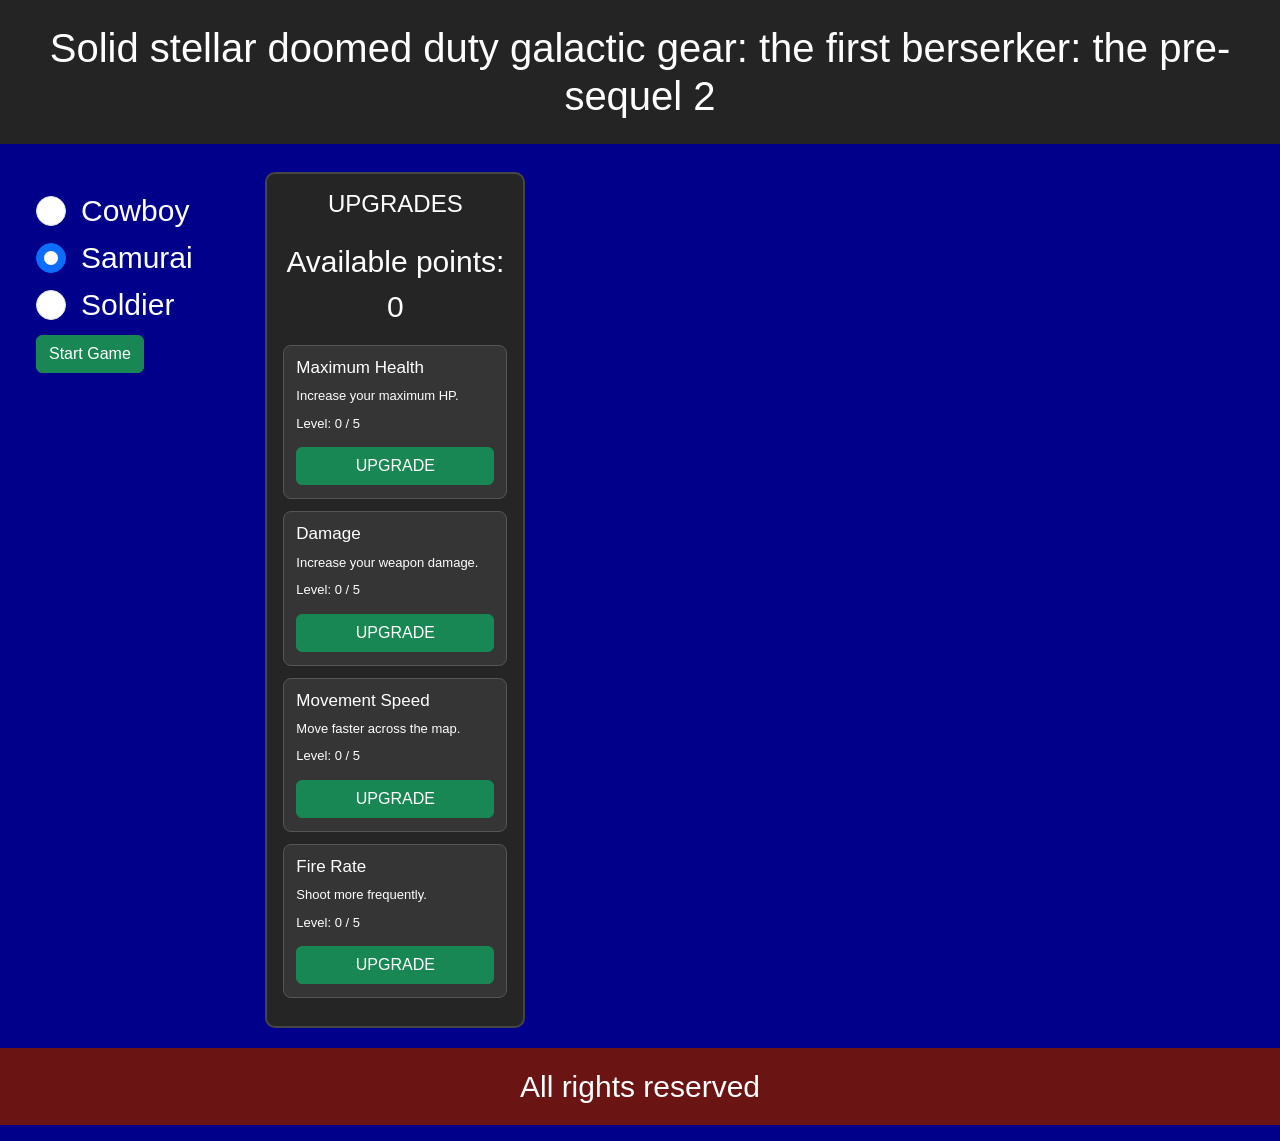
==== index.html @ cb4a583c "AAAAAAAAAAAAAAAAHHHHHHHH" ====
<!DOCTYPE html>
<html lang="en">
<head>
    <meta charset="UTF-8">
    <meta name="viewport" content="width=device-width, initial-scale=1.0">
    <link rel="stylesheet" href="css/bootstrap.min.css">
    <link rel="stylesheet" href="css/style.css">
    <title>Document</title>
</head>
<body>
    <header> <h1 class="p-4 text-center">Solid stellar doomed duty galactic gear: the first berserker: the pre-sequel 2</h1></header>
    <main>
        <section class="p-3">
         <div class="form-check">
    <input class="form-check-input" type="radio"
        name="character" id="cowboy" value="cowboy">
    <label class="form-check-label" for="cowboy">Cowboy</label>
</div>
<div class="form-check">
    <input class="form-check-input" type="radio"
        name="character" id="samurai" value="samurai" checked>
    <label class="form-check-label" for="samurai">Samurai</label>
</div>
<div class="form-check form-check-inline">
    <input class="form-check-input" type="radio" name="character" id="soldier" value="soldier">
    <label class="form-check-label" for="soldier">Soldier</label>
</div>
<button class="btn btn-success start" type="button">Start Game</button>
</div>
        </section>
    <aside class="upgrades p-3">
    <h2 class="text-center">UPGRADES</h2>
    <p class="text-center">Available points: <span>0</span></p>
    <div class="upgrade-list">
        <div class="upgrade-card">
            <h3>Maximum Health</h3>
            <p>Increase your maximum HP.</p>
            <p>Level: 0 / 5</p>
            <button class="btn btn-success">UPGRADE</button>
        </div>
        <div class="upgrade-card">
            <h3>Damage</h3>
            <p>Increase your weapon damage.</p>
            <p>Level: 0 / 5</p>
            <button class="btn btn-success">UPGRADE</button>
        </div>
        <div class="upgrade-card">
            <h3>Movement Speed</h3>
            <p>Move faster across the map.</p>
            <p>Level: 0 / 5</p>
            <button class="btn btn-success">UPGRADE</button>
        </div>
        <div class="upgrade-card">
            <h3>Fire Rate</h3>
            <p>Shoot more frequently.</p>
            <p>Level: 0 / 5</p>
            <button class="btn btn-success">UPGRADE</button>
        </div>
    </div>
</aside>
     <section class="gameArea">
    <canvas id="gameCanvas" width="1000" height="800"></canvas>
    <div class="gameObjects"></div>
</section>
    </main>
        <footer><p class="text-center p-3">All rights reserved</p></footer>
    <script src="js/bootstrap.bundle.min.js"></script>
    <script src="js/Cowboy.js"></script>    
    <script src="js/Bullet.js"></script>
    <script src="js/Soldier.js"></script>    
    <script src="js/Outlaw.js"></script>    
    <script src="js/Samurai.js"></script>    
    <script src="js/script.js"></script>
</body>
</html>
---- css/style.css ----
@import url("https://cdn.jsdelivr.net/npm/bootstrap-icons@1.13.1/font/bootstrap-icons.min.css");
@import url('https://fonts.cdnfonts.com/css/amazdoom');

body{
    font-family: 'AmazDooMLeft2', sans-serif;
    font-family: 'AmazDooMLeftOutline', sans-serif;
    font-family: 'AmazDooMLeft', sans-serif;
    font-family: 'AmazDooMRight2', sans-serif;
    font-family: 'AmazDooMRightOutline', sans-serif;
    font-family: 'AmazDooMRight', sans-serif;
    font-style: normal;
    font-weight: 400;
    font-size: 30px;
    line-height: 1.5;
    background-color: #00008b !important;
    text-shadow: solid 2px #ff0000;
    color: #fff;
}

footer{
    background-color: #6b1414;
}

header{
    background-color: #242424;
}

main{
    display: flex;
    gap: 20px;
    padding: 20px;
    align-items: flex-start;
}

.upgrades{
    width: 260px;
    min-width: 260px;
    background-color: #252525;
    border: 2px solid #454545;
    border-radius: 10px;
}

.upgrades h2{
    font-size: 24px;
    margin-bottom: 20px;
}

.upgrade-card{
    background-color: #353535;
    border: 1px solid #555555;
    border-radius: 8px;
    padding: 12px;
    margin-bottom: 12px;
}

.upgrade-card h3{
    font-size: 17px;
}

.upgrade-card p{
    font-size: 13px;
    margin-bottom: 8px;
}

.upgrade-card button{
    width: 100%;
}

.gameArea{
    position: relative;
    width: 1000px;
    max-width: 100%;
    flex: 0 1 1000px;
    overflow: hidden;
}

#gameCanvas{
    display: block;
    width: 100%;
    height: auto;
    background-size: 100% 100%;
    background-position: center;
    background-repeat: no-repeat;
    cursor: crosshair;
}

.gameObjects{
    position: absolute;
    top: 0;
    left: 0;
    width: 100%;
    height: 100%;
    pointer-events: none;
}

.soldier{
    position: absolute;
    width: 60px;
    height: 60px;
    background-size: contain;
    background-position: center;
    background-repeat: no-repeat;
}

.bullet{
    position: absolute;
    width: 20px;
    height: 10px;
    background-size: contain;
    background-position: center;
    background-repeat: no-repeat;
    pointer-events: none;
}
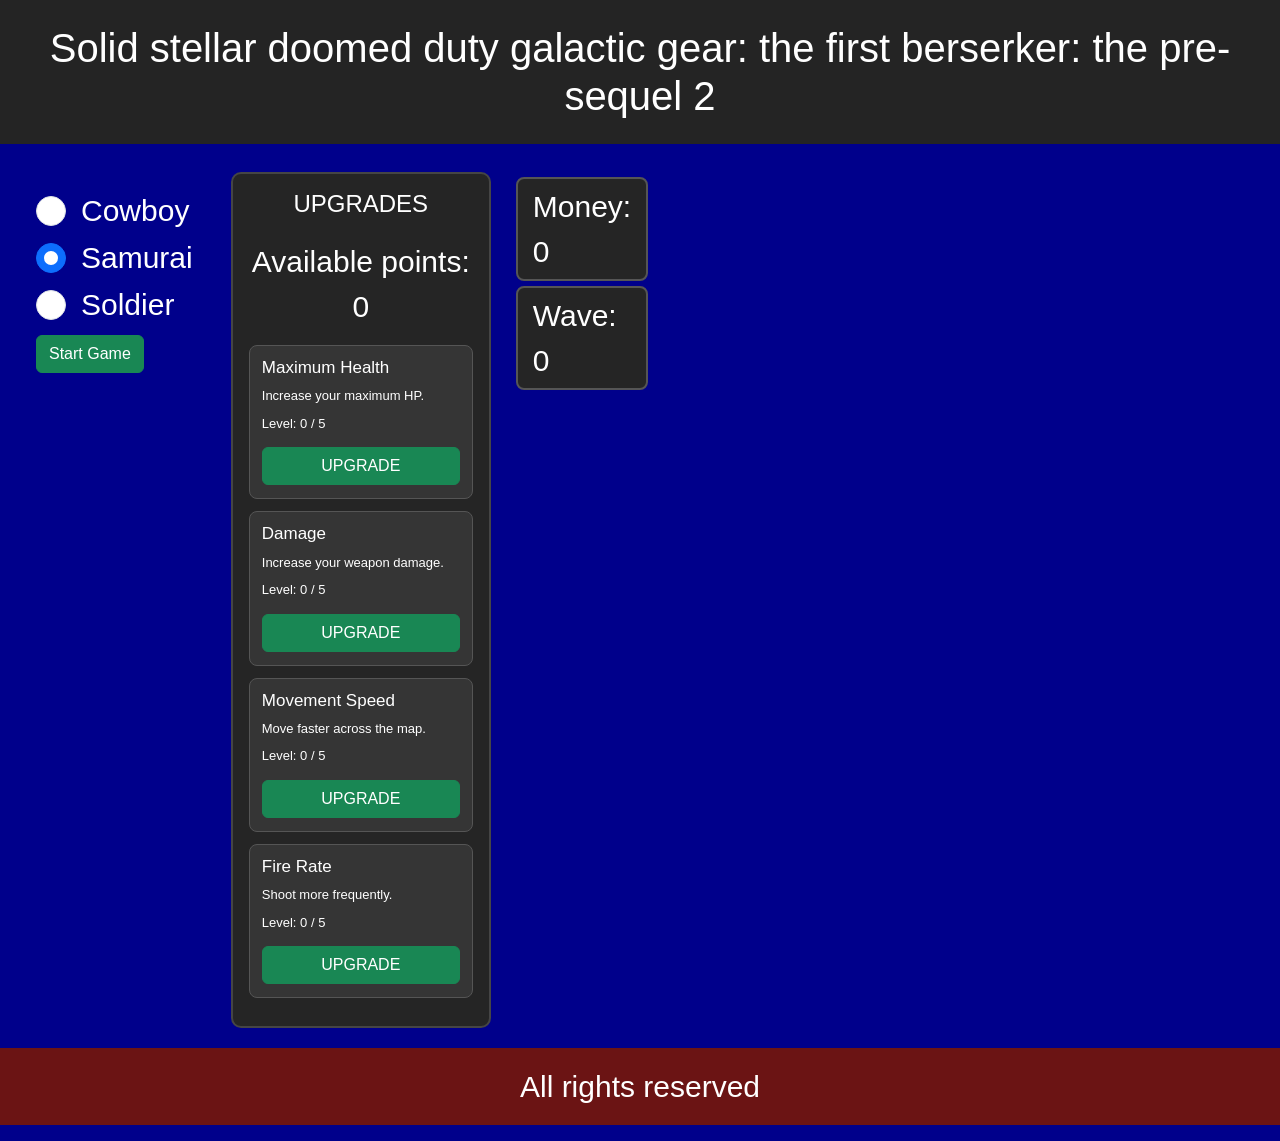
==== commit aeb272ec: "." ====
--- a/index.html
+++ b/index.html
@@ -58,6 +58,15 @@
         </div>
     </div>
 </aside>
+<div class="gameInfo">
+    <div class="moneyDisplay">
+        Money: <span class="money">0</span>
+    </div>
+
+    <div class="waveDisplay">
+        Wave: <span class="wave">0</span>
+    </div>
+</div>
      <section class="gameArea">
     <canvas id="gameCanvas" width="1000" height="800"></canvas>
     <div class="gameObjects"></div>
@@ -65,11 +74,12 @@
     </main>
         <footer><p class="text-center p-3">All rights reserved</p></footer>
     <script src="js/bootstrap.bundle.min.js"></script>
-    <script src="js/Cowboy.js"></script>    
+    <script src="js/Cowboy.js"></script>
     <script src="js/Bullet.js"></script>
-    <script src="js/Soldier.js"></script>    
-    <script src="js/Outlaw.js"></script>    
-    <script src="js/Samurai.js"></script>    
+    <script src="js/Soldier.js"></script>
+    <script src="js/Enemy.js"></script>
+    <script src="js/Outlaw.js"></script>
+    <script src="js/Samurai.js"></script>
     <script src="js/script.js"></script>
 </body>
 </html>
--- a/css/style.css
+++ b/css/style.css
@@ -1,7 +1,5 @@
-
 @import url("https://cdn.jsdelivr.net/npm/bootstrap-icons@1.13.1/font/bootstrap-icons.min.css");
 @import url('https://fonts.cdnfonts.com/css/amazdoom');
-
 body{
     font-family: 'AmazDooMLeft2', sans-serif;
     font-family: 'AmazDooMLeftOutline', sans-serif;
@@ -17,22 +15,18 @@
     text-shadow: solid 2px #ff0000;
     color: #fff;
 }
-
 footer{
     background-color: #6b1414;
 }
-
 header{
     background-color: #242424;
 }
-
 main{
     display: flex;
     gap: 20px;
     padding: 20px;
     align-items: flex-start;
 }
-
 .upgrades{
     width: 260px;
     min-width: 260px;
@@ -40,12 +34,10 @@
     border: 2px solid #454545;
     border-radius: 10px;
 }
-
 .upgrades h2{
     font-size: 24px;
     margin-bottom: 20px;
 }
-
 .upgrade-card{
     background-color: #353535;
     border: 1px solid #555555;
@@ -53,20 +45,16 @@
     padding: 12px;
     margin-bottom: 12px;
 }
-
 .upgrade-card h3{
     font-size: 17px;
 }
-
 .upgrade-card p{
     font-size: 13px;
     margin-bottom: 8px;
 }
-
 .upgrade-card button{
     width: 100%;
 }
-
 .gameArea{
     position: relative;
     width: 1000px;
@@ -74,7 +62,6 @@
     flex: 0 1 1000px;
     overflow: hidden;
 }
-
 #gameCanvas{
     display: block;
     width: 100%;
@@ -84,7 +71,6 @@
     background-repeat: no-repeat;
     cursor: crosshair;
 }
-
 .gameObjects{
     position: absolute;
     top: 0;
@@ -93,7 +79,6 @@
     height: 100%;
     pointer-events: none;
 }
-
 .soldier{
     position: absolute;
     width: 60px;
@@ -102,7 +87,6 @@
     background-position: center;
     background-repeat: no-repeat;
 }
-
 .bullet{
     position: absolute;
     width: 20px;
@@ -112,3 +96,26 @@
     background-repeat: no-repeat;
     pointer-events: none;
 }
+.enemy{
+    position: absolute;
+    background-size: contain;
+    background-position: center;
+    background-repeat: no-repeat;
+    pointer-events: none;
+}
+.fireball{
+    position: absolute;
+    width: 15px;
+    height: 15px;
+    background-size: contain;
+    background-position: center;
+    background-repeat: no-repeat;
+    pointer-events: none;
+}
+.moneyDisplay,.waveDisplay{
+    background-color: #252525;
+    border: 2px solid #555555;
+    border-radius: 8px;
+    padding: 5px 15px;
+    margin: 5px;
+}
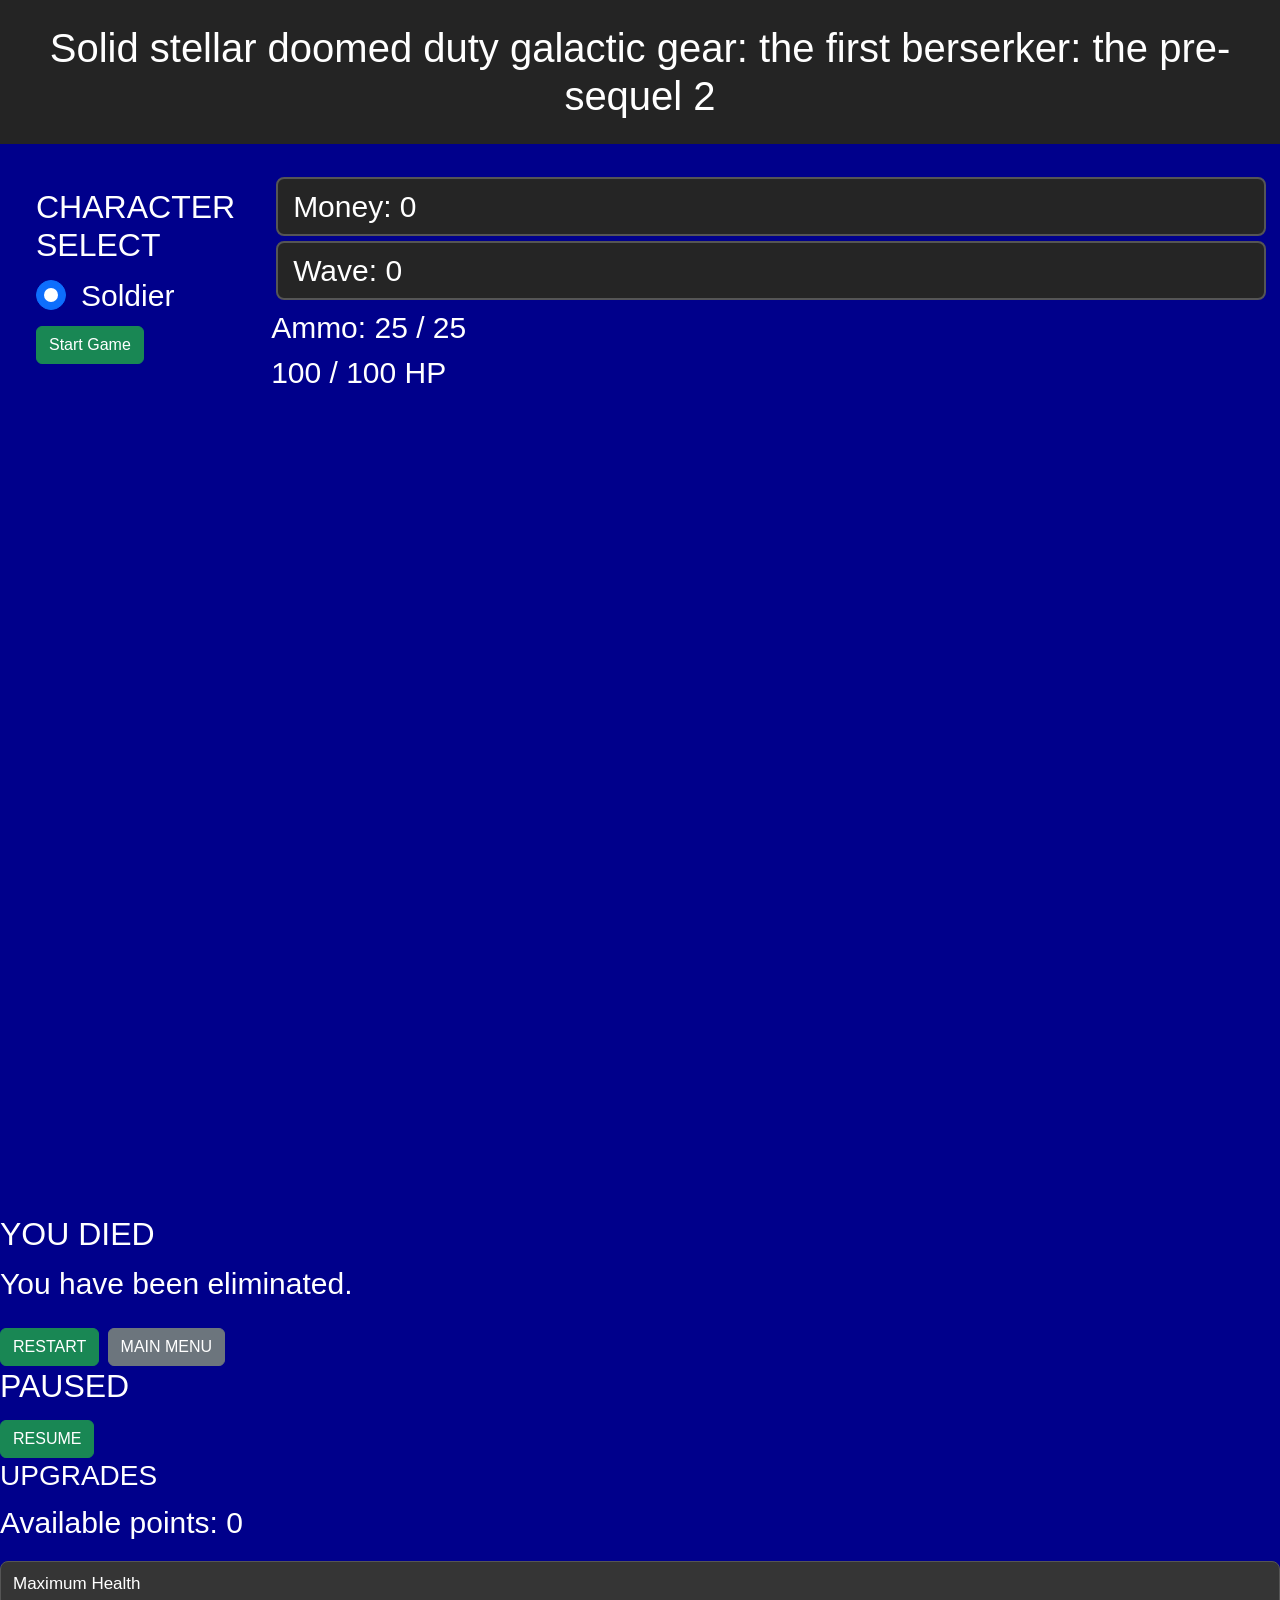
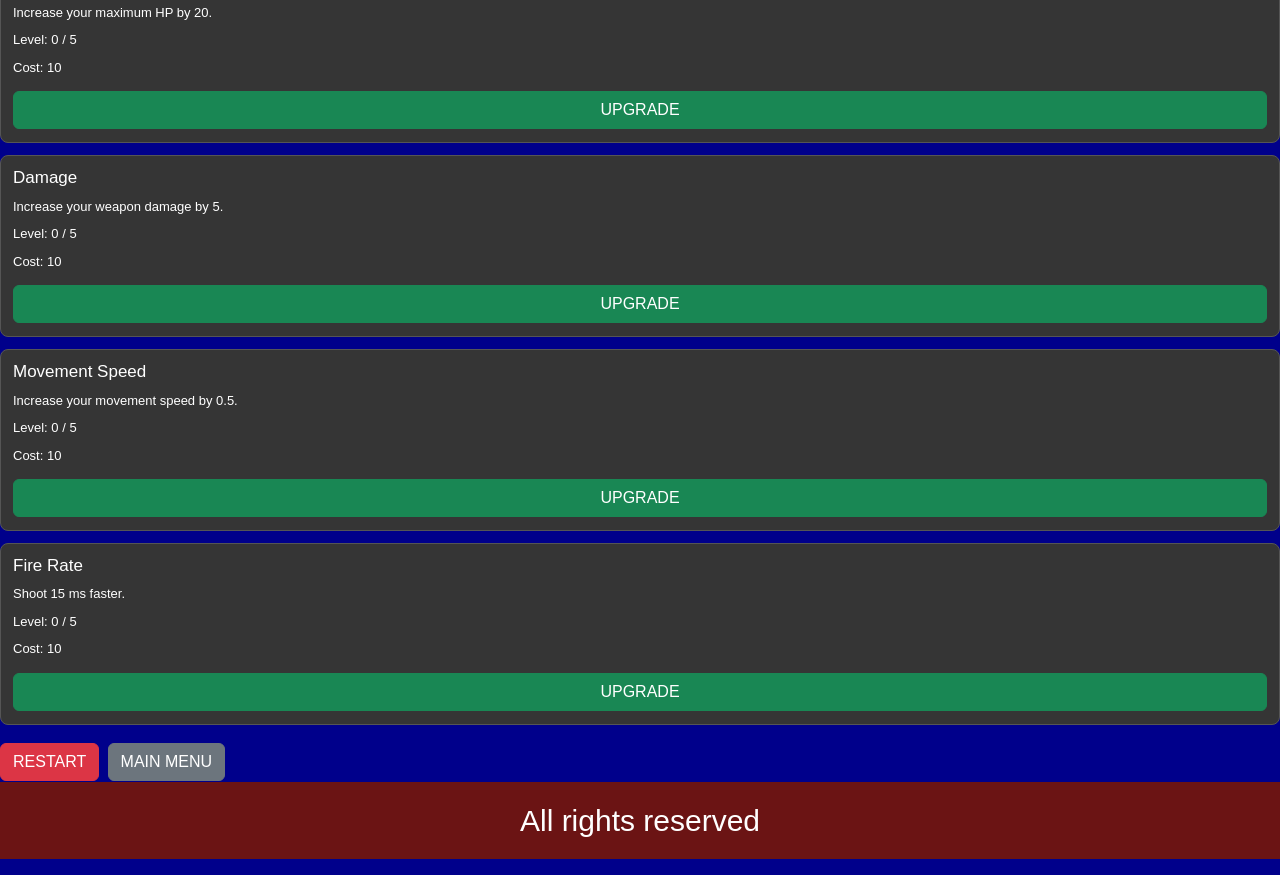
==== commit 00be1f85: "sok minden képek, html" ====
--- a/index.html
+++ b/index.html
@@ -5,81 +5,99 @@
     <meta name="viewport" content="width=device-width, initial-scale=1.0">
     <link rel="stylesheet" href="css/bootstrap.min.css">
     <link rel="stylesheet" href="css/style.css">
-    <title>Document</title>
+    <title>Solid Stellar</title>
 </head>
 <body>
-    <header> <h1 class="p-4 text-center">Solid stellar doomed duty galactic gear: the first berserker: the pre-sequel 2</h1></header>
+    <header>
+        <h1 class="p-4 text-center">Solid stellar doomed duty galactic gear: the first berserker: the pre-sequel 2</h1>
+    </header>
     <main>
-        <section class="p-3">
-         <div class="form-check">
-    <input class="form-check-input" type="radio"
-        name="character" id="cowboy" value="cowboy">
-    <label class="form-check-label" for="cowboy">Cowboy</label>
-</div>
-<div class="form-check">
-    <input class="form-check-input" type="radio"
-        name="character" id="samurai" value="samurai" checked>
-    <label class="form-check-label" for="samurai">Samurai</label>
-</div>
-<div class="form-check form-check-inline">
-    <input class="form-check-input" type="radio" name="character" id="soldier" value="soldier">
-    <label class="form-check-label" for="soldier">Soldier</label>
-</div>
-<button class="btn btn-success start" type="button">Start Game</button>
-</div>
+        <section class="mainMenu p-3">
+            <h2>CHARACTER SELECT</h2>
+            <div class="form-check">
+                <input class="form-check-input" type="radio" name="character" id="soldier" value="soldier" checked>
+                <label class="form-check-label" for="soldier">Soldier</label>
+            </div>
+            <button class="btn btn-success start" type="button">Start Game</button>
         </section>
-    <aside class="upgrades p-3">
-    <h2 class="text-center">UPGRADES</h2>
-    <p class="text-center">Available points: <span>0</span></p>
-    <div class="upgrade-list">
-        <div class="upgrade-card">
-            <h3>Maximum Health</h3>
-            <p>Increase your maximum HP.</p>
-            <p>Level: 0 / 5</p>
-            <button class="btn btn-success">UPGRADE</button>
-        </div>
-        <div class="upgrade-card">
-            <h3>Damage</h3>
-            <p>Increase your weapon damage.</p>
-            <p>Level: 0 / 5</p>
-            <button class="btn btn-success">UPGRADE</button>
-        </div>
-        <div class="upgrade-card">
-            <h3>Movement Speed</h3>
-            <p>Move faster across the map.</p>
-            <p>Level: 0 / 5</p>
-            <button class="btn btn-success">UPGRADE</button>
-        </div>
-        <div class="upgrade-card">
-            <h3>Fire Rate</h3>
-            <p>Shoot more frequently.</p>
-            <p>Level: 0 / 5</p>
-            <button class="btn btn-success">UPGRADE</button>
+
+        <section class="gameSection">
+            <div class="gameInfo">
+                <div class="moneyDisplay">Money: <span class="money">0</span></div>
+                <div class="waveDisplay">Wave: <span class="wave">0</span></div>
+                <div class="ammoDisplay">Ammo: <span class="ammo">25 / 25</span></div>
+                <div class="healthDisplay">
+                    <div class="healthBar">
+                        <div class="healthFill"></div>
+                    </div>
+                    <span class="healthText">100 / 100 HP</span>
+                </div>
+            </div>
+            <section class="gameArea">
+                <canvas id="gameCanvas" width="1000" height="800"></canvas>
+                <div class="gameObjects"></div>
+            </section>
+        </section>
+    </main>
+
+    <div class="modalOverlay deathOverlay">
+        <div class="gameModal">
+            <h2 class="deathTitle">YOU DIED</h2>
+            <p>You have been eliminated.</p>
+            <button class="btn btn-success restartButton">RESTART</button>
+            <button class="btn btn-secondary menuButton">MAIN MENU</button>
         </div>
     </div>
-</aside>
-<div class="gameInfo">
-    <div class="moneyDisplay">
-        Money: <span class="money">0</span>
+
+    <div class="modalOverlay pauseOverlay">
+        <div class="gameModal pauseModal">
+            <h2>PAUSED</h2>
+            <button class="btn btn-success resumeButton">RESUME</button>
+            <h3>UPGRADES</h3>
+            <p>Available points: <span class="upgradeMoney">0</span></p>
+            <div class="upgrade-list">
+                <div class="upgrade-card">
+                    <h3>Maximum Health</h3>
+                    <p>Increase your maximum HP by 20.</p>
+                    <p>Level: <span class="healthLevel">0</span> / 5</p>
+                    <p>Cost: <span class="healthCost">10</span></p>
+                    <button class="btn btn-success healthUpgrade">UPGRADE</button>
+                </div>
+                <div class="upgrade-card">
+                    <h3>Damage</h3>
+                    <p>Increase your weapon damage by 5.</p>
+                    <p>Level: <span class="damageLevel">0</span> / 5</p>
+                    <p>Cost: <span class="damageCost">10</span></p>
+                    <button class="btn btn-success damageUpgrade">UPGRADE</button>
+                </div>
+                <div class="upgrade-card">
+                    <h3>Movement Speed</h3>
+                    <p>Increase your movement speed by 0.5.</p>
+                    <p>Level: <span class="speedLevel">0</span> / 5</p>
+                    <p>Cost: <span class="speedCost">10</span></p>
+                    <button class="btn btn-success speedUpgrade">UPGRADE</button>
+                </div>
+                <div class="upgrade-card">
+                    <h3>Fire Rate</h3>
+                    <p>Shoot 15 ms faster.</p>
+                    <p>Level: <span class="fireRateLevel">0</span> / 5</p>
+                    <p>Cost: <span class="fireRateCost">10</span></p>
+                    <button class="btn btn-success fireRateUpgrade">UPGRADE</button>
+                </div>
+            </div>
+            <button class="btn btn-danger restartButton">RESTART</button>
+            <button class="btn btn-secondary menuButton">MAIN MENU</button>
+        </div>
     </div>
 
-    <div class="waveDisplay">
-        Wave: <span class="wave">0</span>
-    </div>
-</div>
-     <section class="gameArea">
-    <canvas id="gameCanvas" width="1000" height="800"></canvas>
-    <div class="gameObjects"></div>
-</section>
-    </main>
-        <footer><p class="text-center p-3">All rights reserved</p></footer>
+    <footer>
+        <p class="text-center p-3">All rights reserved</p>
+    </footer>
+
     <script src="js/bootstrap.bundle.min.js"></script>
-    <script src="js/Cowboy.js"></script>
     <script src="js/Bullet.js"></script>
     <script src="js/Soldier.js"></script>
     <script src="js/Enemy.js"></script>
-    <script src="js/Outlaw.js"></script>
-    <script src="js/Samurai.js"></script>
     <script src="js/script.js"></script>
 </body>
-</html>+</html>
--- a/css/style.css
+++ b/css/style.css
@@ -81,8 +81,8 @@
 }
 .soldier{
     position: absolute;
-    width: 60px;
-    height: 60px;
+    width: 80px;
+    height: 80px;
     background-size: contain;
     background-position: center;
     background-repeat: no-repeat;
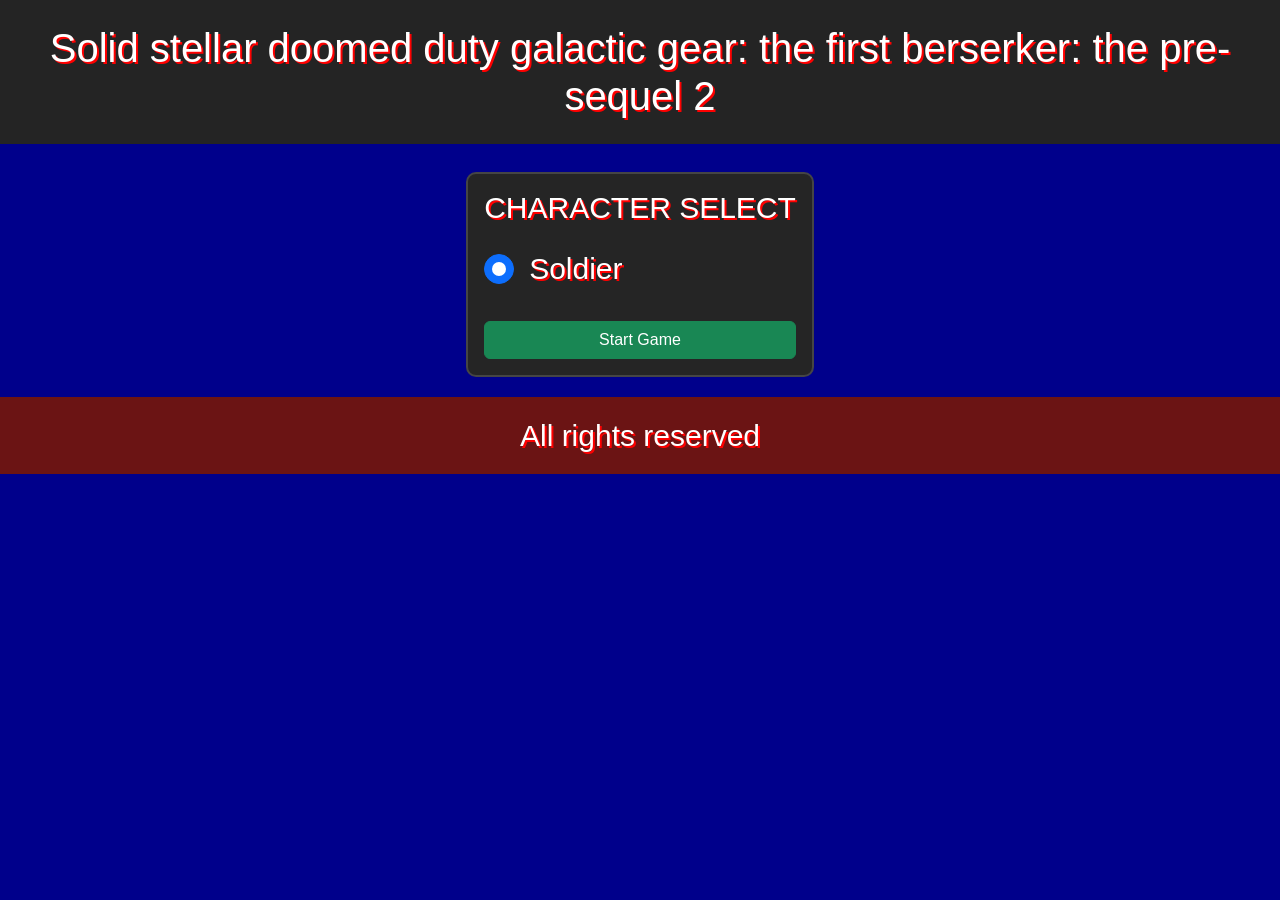
==== commit 22e02658: "." ====
--- a/index.html
+++ b/index.html
@@ -5,7 +5,7 @@
     <meta name="viewport" content="width=device-width, initial-scale=1.0">
     <link rel="stylesheet" href="css/bootstrap.min.css">
     <link rel="stylesheet" href="css/style.css">
-    <title>Solid Stellar</title>
+    <title>Solid Stellar</title>    
 </head>
 <body>
     <header>
@@ -89,11 +89,9 @@
             <button class="btn btn-secondary menuButton">MAIN MENU</button>
         </div>
     </div>
-
     <footer>
         <p class="text-center p-3">All rights reserved</p>
     </footer>
-
     <script src="js/bootstrap.bundle.min.js"></script>
     <script src="js/Bullet.js"></script>
     <script src="js/Soldier.js"></script>
--- a/css/style.css
+++ b/css/style.css
@@ -1,19 +1,15 @@
 @import url("https://cdn.jsdelivr.net/npm/bootstrap-icons@1.13.1/font/bootstrap-icons.min.css");
 @import url('https://fonts.cdnfonts.com/css/amazdoom');
+
 body{
-    font-family: 'AmazDooMLeft2', sans-serif;
-    font-family: 'AmazDooMLeftOutline', sans-serif;
     font-family: 'AmazDooMLeft', sans-serif;
-    font-family: 'AmazDooMRight2', sans-serif;
-    font-family: 'AmazDooMRightOutline', sans-serif;
-    font-family: 'AmazDooMRight', sans-serif;
     font-style: normal;
     font-weight: 400;
     font-size: 30px;
     line-height: 1.5;
     background-color: #00008b !important;
-    text-shadow: solid 2px #ff0000;
     color: #fff;
+    text-shadow: 2px 2px #ff0000;
 }
 footer{
     background-color: #6b1414;
@@ -23,43 +19,37 @@
 }
 main{
     display: flex;
-    gap: 20px;
+    justify-content: center;
     padding: 20px;
-    align-items: flex-start;
-}
-.upgrades{
-    width: 260px;
-    min-width: 260px;
+}
+.mainMenu{
     background-color: #252525;
     border: 2px solid #454545;
     border-radius: 10px;
-}
-.upgrades h2{
-    font-size: 24px;
+    min-width: 300px;
+    text-align: center;
+}
+.mainMenu h2{
+    font-size: 30px;
     margin-bottom: 20px;
 }
-.upgrade-card{
-    background-color: #353535;
-    border: 1px solid #555555;
-    border-radius: 8px;
-    padding: 12px;
-    margin-bottom: 12px;
-}
-.upgrade-card h3{
-    font-size: 17px;
-}
-.upgrade-card p{
-    font-size: 13px;
-    margin-bottom: 8px;
-}
-.upgrade-card button{
-    width: 100%;
+.mainMenu .form-check{
+    text-align: left;
+    margin-bottom: 10px;
+}
+.mainMenu .start{
+    margin-top: 20px;
+    width: 100%;
+}
+.gameSection{
+    display: none;
+    width: 100%;
+    max-width: 1000px;
 }
 .gameArea{
     position: relative;
     width: 1000px;
     max-width: 100%;
-    flex: 0 1 1000px;
     overflow: hidden;
 }
 #gameCanvas{
@@ -81,8 +71,8 @@
 }
 .soldier{
     position: absolute;
-    width: 80px;
-    height: 80px;
+    width: 60px;
+    height: 60px;
     background-size: contain;
     background-position: center;
     background-repeat: no-repeat;
@@ -112,10 +102,114 @@
     background-repeat: no-repeat;
     pointer-events: none;
 }
-.moneyDisplay,.waveDisplay{
+.gameInfo{
+    display: flex;
+    align-items: center;
+    flex-wrap: wrap;
+    gap: 10px;
+    margin-bottom: 10px;
+}
+.moneyDisplay,.waveDisplay,.ammoDisplay,.healthDisplay{
     background-color: #252525;
     border: 2px solid #555555;
     border-radius: 8px;
     padding: 5px 15px;
-    margin: 5px;
+    font-size: 20px;
+}
+.healthDisplay{
+    display: flex;
+    align-items: center;
+    gap: 10px;
+}
+.healthBar{
+    width: 150px;
+    height: 18px;
+    background-color: #600000;
+    border: 2px solid #999;
+    border-radius: 5px;
+    overflow: hidden;
+}
+.healthFill{
+    width: 100%;
+    height: 100%;
+    background-color: #20c020;
+    transition: width 0.15s;
+}
+.healthText{
+    white-space: nowrap;
+}
+.modalOverlay{
+    display: none;
+    position: fixed;
+    z-index: 1000;
+    top: 0;
+    left: 0;
+    width: 100%;
+    height: 100%;
+    background-color: rgba(0,0,0,0.85);
+    justify-content: center;
+    align-items: center;
+    padding: 20px;
+}
+.gameModal{
+    background-color: #252525;
+    border: 3px solid #777;
+    border-radius: 12px;
+    padding: 30px;
+    width: 600px;
+    max-width: 100%;
+    max-height: 90vh;
+    overflow-y: auto;
+    text-align: center;
+}
+.gameModal h2{
+    font-size: 42px;
+    margin-bottom: 15px;
+}
+.deathTitle{
+    color: #e00000;
+}
+.gameModal h3{
+    font-size: 25px;
+    margin-top: 20px;
+}
+.gameModal > button{
+    width: 100%;
+    margin-top: 10px;
+}
+.upgrade-list{
+    display: grid;
+    grid-template-columns: 1fr 1fr;
+    gap: 12px;
+    margin-bottom: 15px;
+}
+.upgrade-card{
+    background-color: #353535;
+    border: 1px solid #555;
+    border-radius: 8px;
+    padding: 12px;
+}
+.upgrade-card h3{
+    font-size: 20px;
+    margin: 0 0 8px;
+}
+.upgrade-card p{
+    font-size: 15px;
+    margin-bottom: 5px;
+}
+.upgrade-card button{
+    width: 100%;
+    font-size: 16px;
+}
+@media(max-width: 600px){
+    .upgrade-list{
+        grid-template-columns: 1fr;
+    }
+    .gameInfo{
+        gap: 5px;
+    }
+    .moneyDisplay,.waveDisplay,.ammoDisplay,.healthDisplay{
+        font-size: 15px;
+        padding: 5px 8px;
+    }
 }
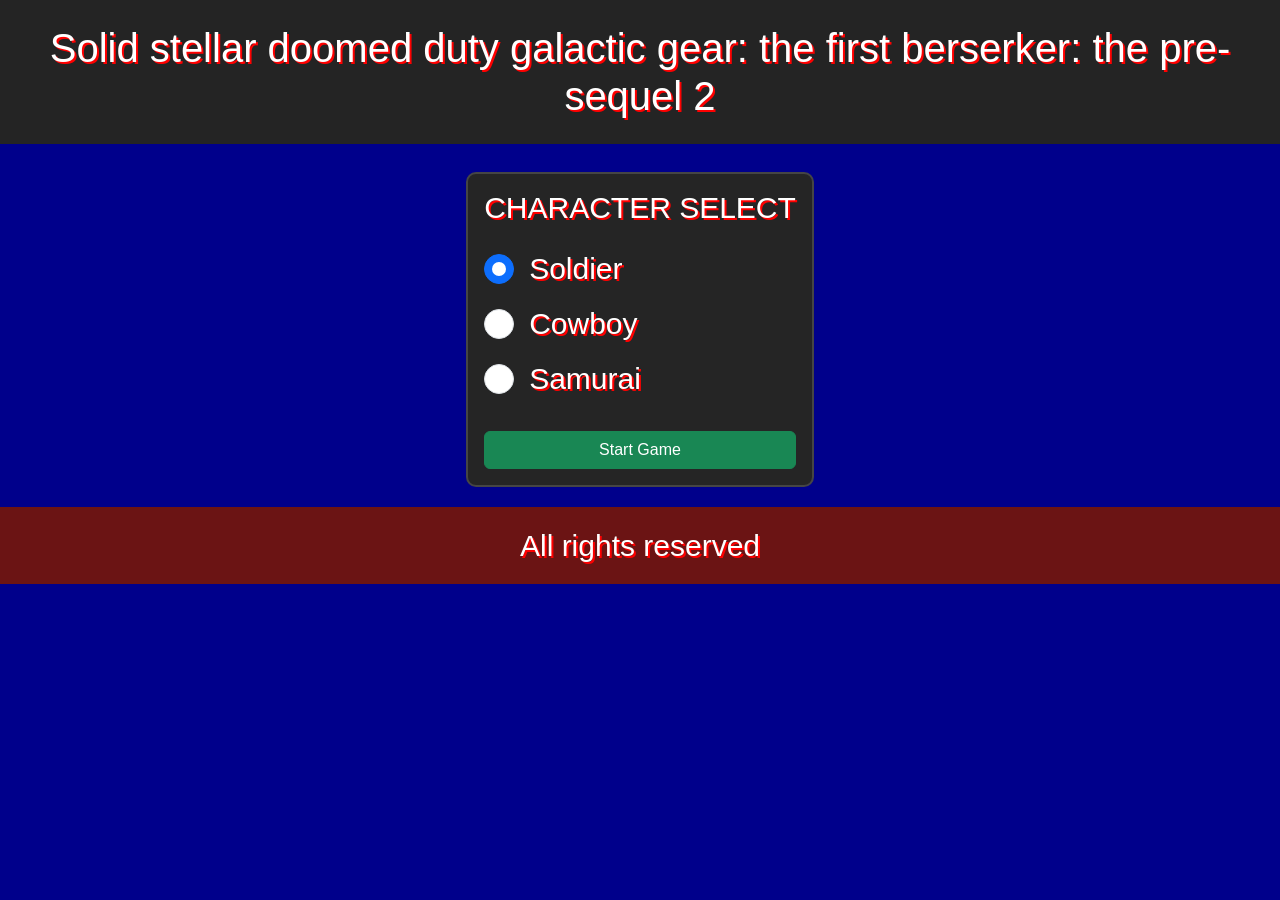
==== commit ba612706: "animációk, samurai lövés" ====
--- a/index.html
+++ b/index.html
@@ -5,7 +5,7 @@
     <meta name="viewport" content="width=device-width, initial-scale=1.0">
     <link rel="stylesheet" href="css/bootstrap.min.css">
     <link rel="stylesheet" href="css/style.css">
-    <title>Solid Stellar</title>    
+    <title>Solid Stellar</title>
 </head>
 <body>
     <header>
@@ -17,6 +17,14 @@
             <div class="form-check">
                 <input class="form-check-input" type="radio" name="character" id="soldier" value="soldier" checked>
                 <label class="form-check-label" for="soldier">Soldier</label>
+            </div>
+            <div class="form-check">
+                <input class="form-check-input" type="radio" name="character" id="cowboy" value="cowboy">
+                <label class="form-check-label" for="cowboy">Cowboy</label>
+            </div>
+            <div class="form-check">
+                <input class="form-check-input" type="radio" name="character" id="samurai" value="samurai">
+                <label class="form-check-label" for="samurai">Samurai</label>
             </div>
             <button class="btn btn-success start" type="button">Start Game</button>
         </section>
@@ -84,17 +92,35 @@
                     <p>Cost: <span class="fireRateCost">10</span></p>
                     <button class="btn btn-success fireRateUpgrade">UPGRADE</button>
                 </div>
+                <div class="upgrade-card">
+                    <h3>Armor</h3>
+                    <p>Take 1 less damage.</p>
+                    <p>Level: <span class="armorLevel">0</span> / 5</p>
+                    <p>Cost: <span class="armorCost">10</span></p>
+                    <button class="btn btn-success armorUpgrade">UPGRADE</button>
+                </div>
+                <div class="upgrade-card">
+                    <h3>HP Regen</h3>
+                    <p>Regen 1 more life every 5 seconds.</p>
+                    <p>Level: <span class="hpRegenLevel">0</span> / 5</p>
+                    <p>Cost: <span class="hpRegenCost">10</span></p>
+                    <button class="btn btn-success hpRegenUpgrade">UPGRADE</button>
+                </div>
             </div>
             <button class="btn btn-danger restartButton">RESTART</button>
             <button class="btn btn-secondary menuButton">MAIN MENU</button>
         </div>
     </div>
+
     <footer>
         <p class="text-center p-3">All rights reserved</p>
     </footer>
+
     <script src="js/bootstrap.bundle.min.js"></script>
     <script src="js/Bullet.js"></script>
     <script src="js/Soldier.js"></script>
+    <script src="js/Cowboy.js"></script>
+    <script src="js/Samurai.js"></script>
     <script src="js/Enemy.js"></script>
     <script src="js/script.js"></script>
 </body>
--- a/css/style.css
+++ b/css/style.css
@@ -71,8 +71,8 @@
 }
 .soldier{
     position: absolute;
-    width: 60px;
-    height: 60px;
+    width: 80px;
+    height: 80px;
     background-size: contain;
     background-position: center;
     background-repeat: no-repeat;
